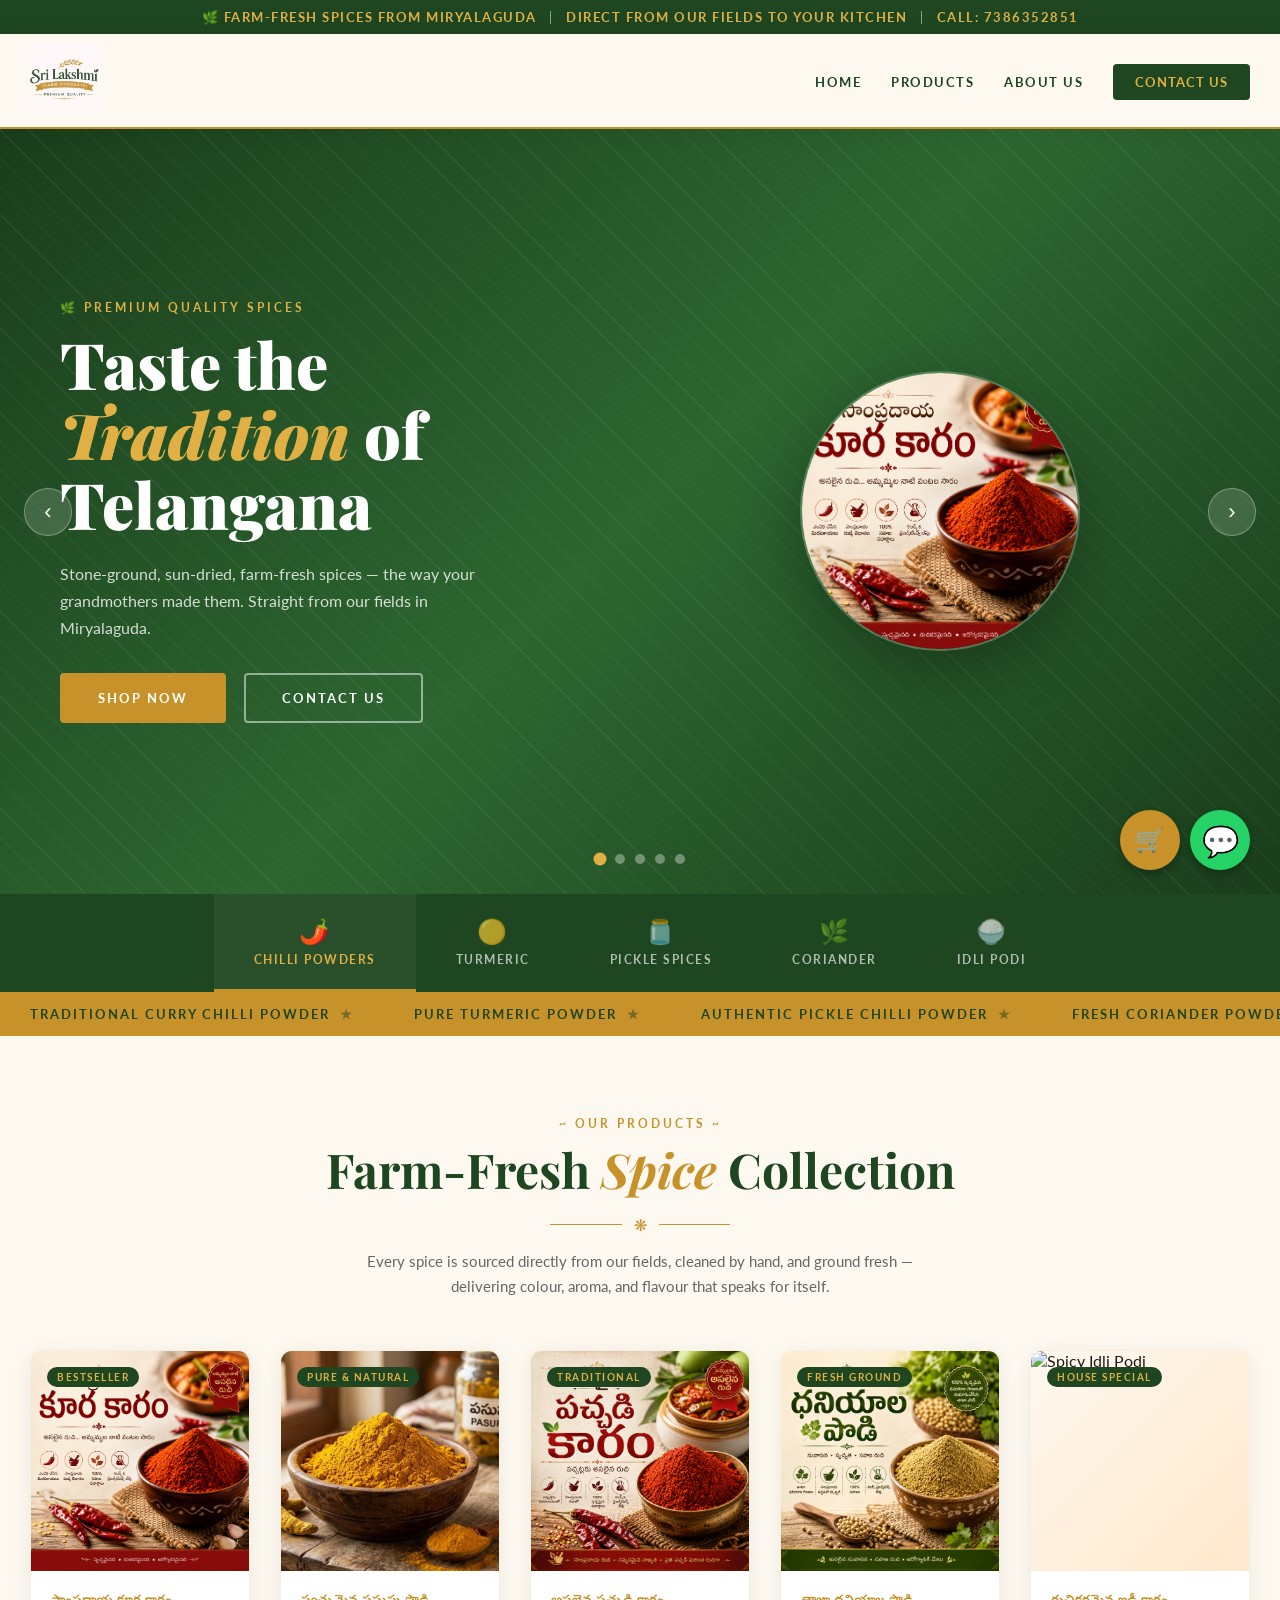
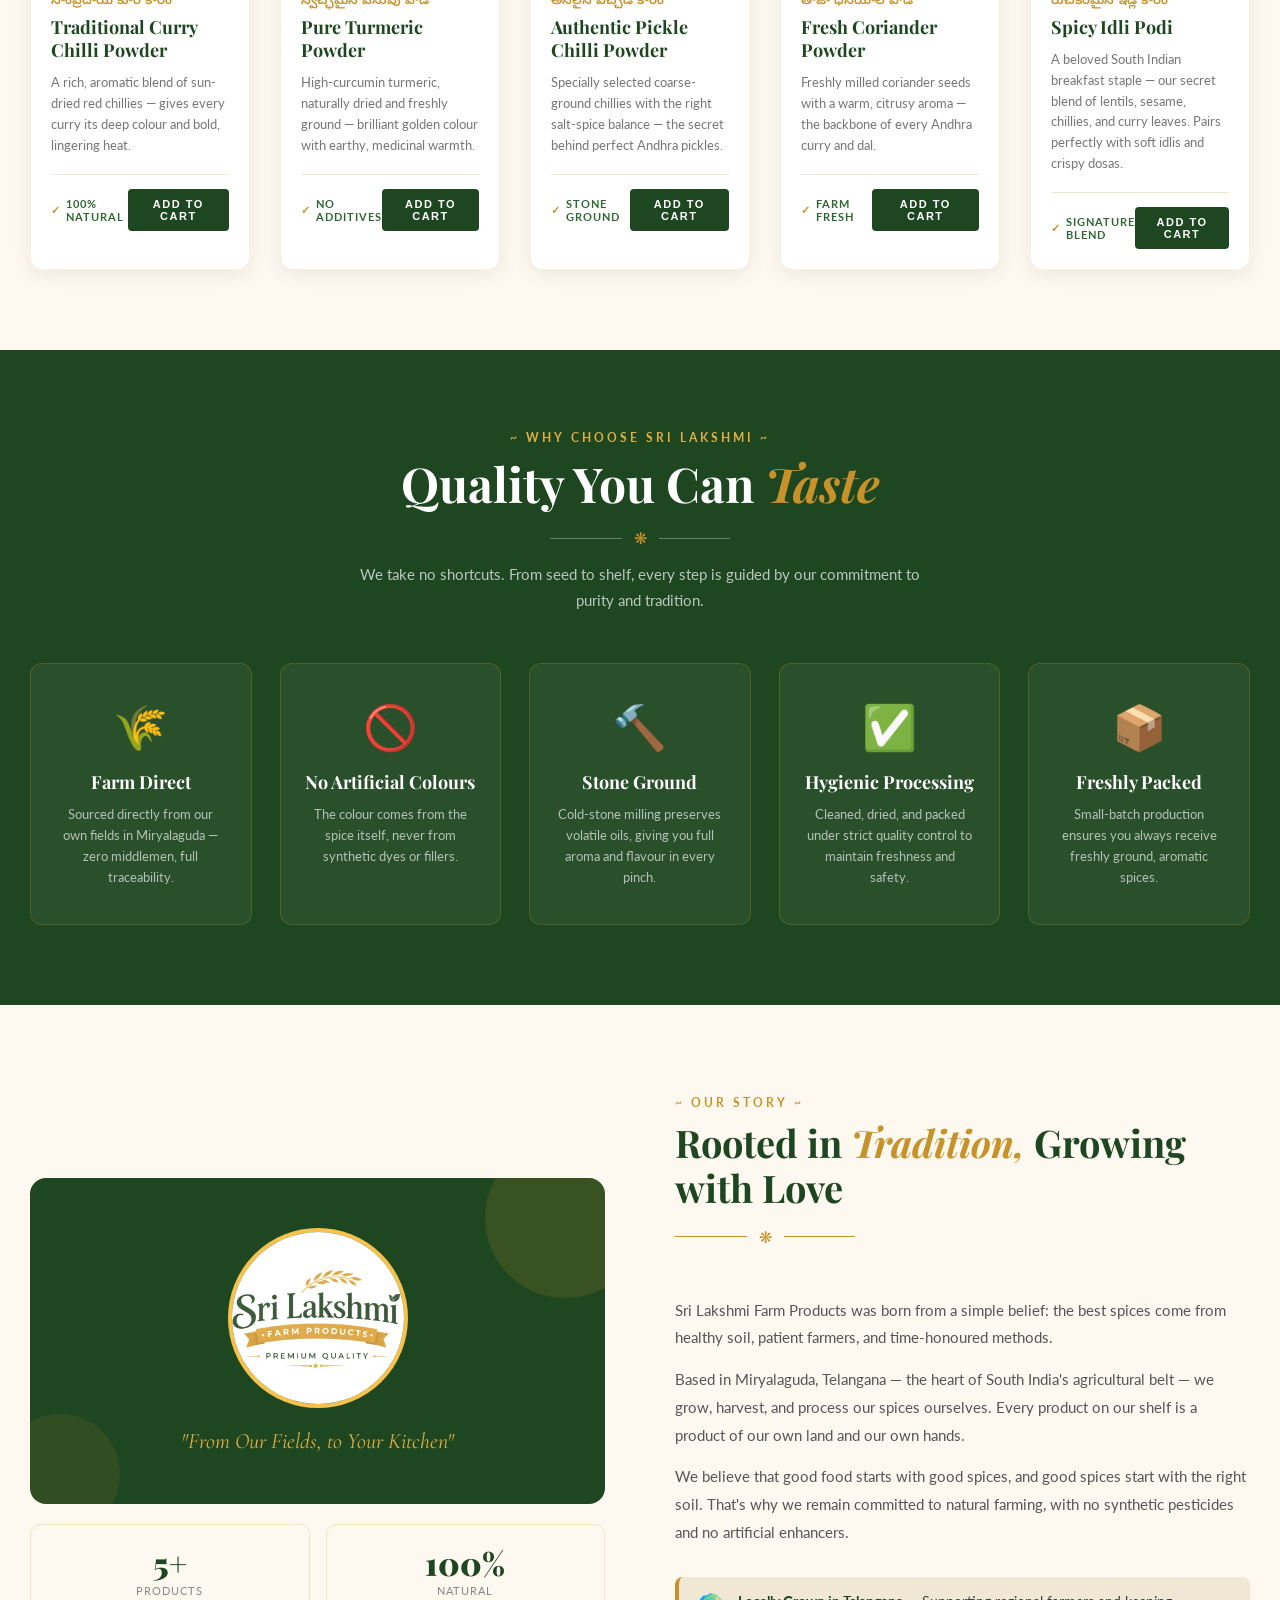
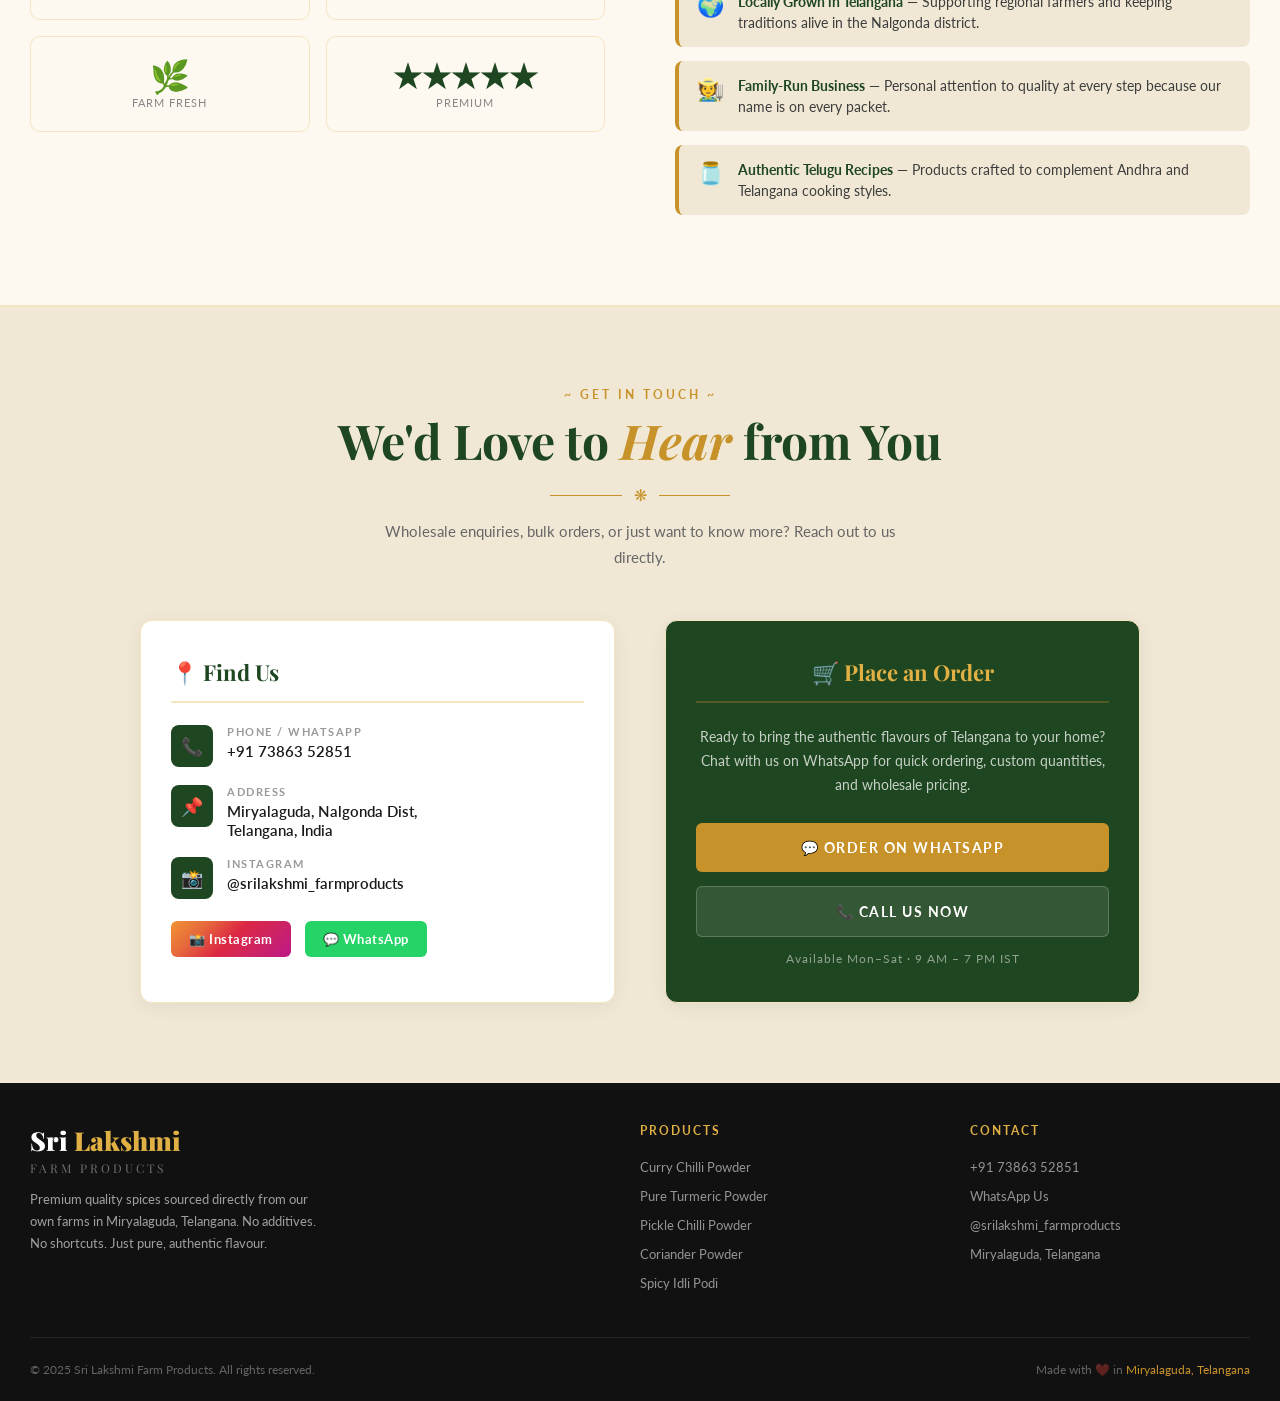
==== sri_lakshmi_farm_products.html @ 41fdf5b1 "Update products, add cart and WhatsApp functionality" ====
<!DOCTYPE html>
<html lang="en">
<head>
<meta charset="UTF-8">
<meta name="viewport" content="width=device-width, initial-scale=1.0">
<title>Sri Lakshmi Farm Products | Premium Quality Spices</title>
<link href="https://fonts.googleapis.com/css2?family=Playfair+Display:ital,wght@0,400;0,600;0,700;0,900;1,400;1,700&family=Cormorant+Garamond:ital,wght@0,400;0,500;0,600;1,400&family=Lato:wght@300;400;700&family=Noto+Sans+Telugu:wght@400;600&display=swap" rel="stylesheet">
<style>
  :root {
    --green-dark: #1e4620;
    --green-mid: #2d6630;
    --green-light: #4a8c4e;
    --gold: #c8922a;
    --gold-light: #e0b045;
    --gold-pale: #f5e6c0;
    --cream: #fdf8f0;
    --cream-dark: #f0e8d5;
    --text-dark: #1a1a1a;
    --text-mid: #3d3d3d;
    --white: #ffffff;
  }

  * { margin: 0; padding: 0; box-sizing: border-box; }

  html { scroll-behavior: smooth; }

  body {
    font-family: 'Lato', sans-serif;
    background: var(--cream);
    color: var(--text-dark);
    overflow-x: hidden;
  }

  /* ── ANNOUNCEMENT BAR ── */
  .announcement-bar {
    background: var(--green-dark);
    color: var(--gold-light);
    text-align: center;
    padding: 9px 20px;
    font-size: 13px;
    letter-spacing: 1.5px;
    font-weight: 700;
    text-transform: uppercase;
  }
  .announcement-bar span { color: #fff; font-weight: 300; margin: 0 8px; }

  /* ── NAVBAR ── */
  nav {
    background: var(--cream);
    border-bottom: 2px solid var(--gold);
    position: sticky;
    top: 0;
    z-index: 1000;
    box-shadow: 0 2px 20px rgba(0,0,0,0.08);
  }
  .nav-inner {
    max-width: 1280px;
    margin: auto;
    display: flex;
    align-items: center;
    justify-content: space-between;
    padding: 10px 30px;
    gap: 20px;
  }
  .nav-logo img {
    height: 70px;
    object-fit: contain;
  }
  .nav-links {
    display: flex;
    gap: 30px;
    list-style: none;
  }
  .nav-links a {
    text-decoration: none;
    color: var(--green-dark);
    font-family: 'Lato', sans-serif;
    font-weight: 700;
    font-size: 13px;
    letter-spacing: 1.5px;
    text-transform: uppercase;
    padding: 6px 0;
    position: relative;
  }
  .nav-links a::after {
    content: '';
    position: absolute;
    bottom: 0; left: 0;
    width: 0; height: 2px;
    background: var(--gold);
    transition: width 0.3s ease;
  }
  .nav-links a:hover::after { width: 100%; }
  .nav-links a:hover { color: var(--gold); }
  .nav-contact-btn {
    background: var(--green-dark);
    color: var(--gold-light) !important;
    padding: 10px 22px !important;
    border-radius: 4px;
    letter-spacing: 1px !important;
    transition: background 0.3s !important;
  }
  .nav-contact-btn:hover { background: var(--gold) !important; color: #fff !important; }
  .nav-contact-btn::after { display: none !important; }

  /* ── HERO SLIDER ── */
  .hero {
    position: relative;
    overflow: hidden;
    height: 85vh;
    min-height: 520px;
    max-height: 780px;
  }
  .hero-slide {
    position: absolute;
    inset: 0;
    display: flex;
    align-items: center;
    opacity: 0;
    transition: opacity 0.9s ease;
    pointer-events: none;
  }
  .hero-slide.active { opacity: 1; pointer-events: auto; }

  .slide-1 {
    background: linear-gradient(135deg, #1a3d1c 0%, #2d6630 50%, #1a3d1c 100%);
  }
  .slide-2 {
    background: linear-gradient(135deg, #4a2800 0%, #c8922a 50%, #4a2800 100%);
  }
  .slide-3 {
    background: linear-gradient(135deg, #1e3a1e 0%, #3a7d44 60%, #1e3a1e 100%);
  }

  .hero-pattern {
    position: absolute;
    inset: 0;
    opacity: 0.06;
    background-image: repeating-linear-gradient(
      45deg,
      #fff 0px, #fff 1px,
      transparent 1px, transparent 20px
    );
  }

  .hero-content {
    position: relative;
    z-index: 2;
    max-width: 1280px;
    margin: auto;
    padding: 0 60px;
    width: 100%;
    display: grid;
    grid-template-columns: 1fr 1fr;
    align-items: center;
    gap: 40px;
  }

  .hero-text .eyebrow {
    font-family: 'Lato', sans-serif;
    font-size: 12px;
    font-weight: 700;
    letter-spacing: 3px;
    text-transform: uppercase;
    color: var(--gold-light);
    margin-bottom: 14px;
    display: block;
  }
  .hero-text h1 {
    font-family: 'Playfair Display', serif;
    font-size: clamp(38px, 5vw, 64px);
    line-height: 1.1;
    color: #fff;
    margin-bottom: 20px;
    font-weight: 900;
  }
  .hero-text h1 em { color: var(--gold-light); font-style: italic; }
  .hero-text p {
    font-size: 16px;
    color: rgba(255,255,255,0.8);
    line-height: 1.7;
    margin-bottom: 32px;
    max-width: 420px;
  }
  .hero-btn {
    display: inline-block;
    background: var(--gold);
    color: #fff;
    padding: 15px 36px;
    font-size: 13px;
    font-weight: 700;
    letter-spacing: 2px;
    text-transform: uppercase;
    text-decoration: none;
    border-radius: 4px;
    transition: all 0.3s;
    border: 2px solid var(--gold);
  }
  .hero-btn:hover {
    background: transparent;
    color: var(--gold-light);
  }
  .hero-btn-outline {
    background: transparent;
    margin-left: 14px;
    color: #fff;
    border-color: rgba(255,255,255,0.5);
  }
  .hero-btn-outline:hover {
    background: rgba(255,255,255,0.1);
    border-color: #fff;
    color: #fff;
  }

  .hero-visual {
    display: flex;
    justify-content: center;
    align-items: center;
  }
  .hero-spice-icon {
    width: 280px;
    height: 280px;
    border-radius: 50%;
    background: rgba(255,255,255,0.08);
    border: 2px solid rgba(255,255,255,0.15);
    display: flex;
    flex-direction: column;
    align-items: center;
    justify-content: center;
    font-size: 100px;
    animation: float 4s ease-in-out infinite;
    box-shadow: 0 20px 60px rgba(0,0,0,0.3);
  }
  .hero-spice-icon span { font-size: 14px; color: var(--gold-light); margin-top: 8px; font-weight: 700; letter-spacing: 2px; }

  @keyframes float {
    0%, 100% { transform: translateY(0); }
    50% { transform: translateY(-14px); }
  }

  .hero-dots {
    position: absolute;
    bottom: 30px;
    left: 50%;
    transform: translateX(-50%);
    display: flex;
    gap: 10px;
    z-index: 10;
  }
  .dot {
    width: 10px; height: 10px;
    border-radius: 50%;
    background: rgba(255,255,255,0.35);
    cursor: pointer;
    transition: all 0.3s;
    border: none;
  }
  .dot.active { background: var(--gold-light); transform: scale(1.3); }

  .hero-arrow {
    position: absolute;
    top: 50%;
    transform: translateY(-50%);
    background: rgba(255,255,255,0.15);
    border: 1px solid rgba(255,255,255,0.3);
    color: #fff;
    width: 48px; height: 48px;
    border-radius: 50%;
    font-size: 22px;
    cursor: pointer;
    z-index: 10;
    transition: all 0.3s;
    display: flex; align-items: center; justify-content: center;
  }
  .hero-arrow:hover { background: var(--gold); border-color: var(--gold); }
  .arrow-left { left: 24px; }
  .arrow-right { right: 24px; }

  /* ── CATEGORY PILLS ── */
  .category-strip {
    background: var(--green-dark);
    padding: 0;
  }
  .cat-inner {
    max-width: 1280px;
    margin: auto;
    display: flex;
    justify-content: center;
  }
  .cat-pill {
    display: flex;
    flex-direction: column;
    align-items: center;
    padding: 22px 40px;
    color: rgba(255,255,255,0.65);
    text-decoration: none;
    font-size: 12px;
    font-weight: 700;
    letter-spacing: 1.5px;
    text-transform: uppercase;
    transition: all 0.3s;
    border-bottom: 3px solid transparent;
    gap: 6px;
  }
  .cat-pill span.icon { font-size: 24px; }
  .cat-pill:hover, .cat-pill.active {
    color: var(--gold-light);
    border-bottom-color: var(--gold);
    background: rgba(255,255,255,0.05);
  }

  /* ── SECTION HEADERS ── */
  .section-header {
    text-align: center;
    margin-bottom: 50px;
  }
  .section-header .kicker {
    font-size: 12px;
    font-weight: 700;
    letter-spacing: 3px;
    text-transform: uppercase;
    color: var(--gold);
    display: block;
    margin-bottom: 10px;
  }
  .section-header h2 {
    font-family: 'Playfair Display', serif;
    font-size: clamp(30px, 4vw, 48px);
    color: var(--green-dark);
    font-weight: 700;
    line-height: 1.2;
  }
  .section-header h2 em { font-style: italic; color: var(--gold); }
  .section-header p {
    margin-top: 14px;
    color: #666;
    font-size: 15px;
    max-width: 560px;
    margin-left: auto;
    margin-right: auto;
    line-height: 1.7;
  }
  .divider {
    display: flex;
    align-items: center;
    justify-content: center;
    gap: 12px;
    margin: 16px auto 0;
    width: 180px;
  }
  .divider::before, .divider::after {
    content: '';
    flex: 1;
    height: 1px;
    background: var(--gold);
  }
  .divider-star { color: var(--gold); font-size: 16px; }

  /* ── PRODUCTS SECTION ── */
  .products-section {
    padding: 80px 30px;
    max-width: 1280px;
    margin: auto;
  }

  .products-grid {
    display: grid;
    grid-template-columns: repeat(auto-fit, minmax(220px, 1fr));
    gap: 30px;
  }

  .product-card {
    background: #fff;
    border-radius: 12px;
    overflow: hidden;
    box-shadow: 0 4px 20px rgba(0,0,0,0.07);
    transition: all 0.35s cubic-bezier(0.25, 0.8, 0.25, 1);
    position: relative;
    border: 1px solid rgba(200,146,42,0.15);
  }
  .product-card:hover {
    transform: translateY(-8px);
    box-shadow: 0 16px 48px rgba(0,0,0,0.14);
    border-color: var(--gold);
  }

  .product-badge {
    position: absolute;
    top: 16px;
    left: 16px;
    background: var(--green-dark);
    color: var(--gold-light);
    font-size: 10px;
    font-weight: 700;
    letter-spacing: 1.5px;
    text-transform: uppercase;
    padding: 4px 10px;
    border-radius: 20px;
    z-index: 2;
  }

  .product-img-wrap {
    height: 220px;
    display: flex;
    align-items: center;
    justify-content: center;
    position: relative;
    overflow: hidden;
  }

  .product-emoji {
    font-size: 80px;
    animation: pulse 3s ease-in-out infinite;
  }

  @keyframes pulse {
    0%, 100% { transform: scale(1); }
    50% { transform: scale(1.08); }
  }

  .product-img-bg {
    position: absolute;
    inset: 0;
    opacity: 0.06;
  }

  .product-body {
    padding: 22px 20px 20px;
  }
  .product-telugu {
    font-family: 'Noto Sans Telugu', sans-serif;
    font-size: 13px;
    color: var(--gold);
    margin-bottom: 6px;
    font-weight: 600;
  }
  .product-name {
    font-family: 'Playfair Display', serif;
    font-size: 18px;
    color: var(--green-dark);
    font-weight: 700;
    margin-bottom: 10px;
    line-height: 1.3;
  }
  .product-desc {
    font-size: 13px;
    color: #777;
    line-height: 1.6;
    margin-bottom: 18px;
  }
  .product-footer {
    display: flex;
    align-items: center;
    justify-content: space-between;
    border-top: 1px solid var(--cream-dark);
    padding-top: 14px;
  }
  .product-tag {
    display: flex;
    align-items: center;
    gap: 5px;
    font-size: 11px;
    font-weight: 700;
    color: var(--green-mid);
    letter-spacing: 1px;
    text-transform: uppercase;
  }
  .product-tag::before { content: '✓'; color: var(--gold); }
  .enquire-btn {
    background: var(--green-dark);
    color: #fff;
    border: none;
    padding: 9px 18px;
    font-size: 11px;
    font-weight: 700;
    letter-spacing: 1.5px;
    text-transform: uppercase;
    border-radius: 4px;
    cursor: pointer;
    transition: background 0.3s;
    text-decoration: none;
  }
  .enquire-btn:hover { background: var(--gold); }

  /* Product color themes */
  .pc-red .product-img-wrap { background: linear-gradient(135deg, #fff5f5, #ffe5e5); }
  .pc-yellow .product-img-wrap { background: linear-gradient(135deg, #fffde8, #fff8c0); }
  .pc-red2 .product-img-wrap { background: linear-gradient(135deg, #fff0f0, #ffd6cc); }
  .pc-green .product-img-wrap { background: linear-gradient(135deg, #f0fff4, #d4edda); }
  .pc-orange .product-img-wrap { background: linear-gradient(135deg, #fff8f0, #ffe8cc); }

  /* ── WHY CHOOSE US ── */
  .why-section {
    background: var(--green-dark);
    padding: 80px 30px;
    position: relative;
    overflow: hidden;
  }
  .why-pattern {
    position: absolute;
    inset: 0;
    opacity: 0.04;
    background-image:
      radial-gradient(circle at 25% 25%, #fff 1px, transparent 1px),
      radial-gradient(circle at 75% 75%, #fff 1px, transparent 1px);
    background-size: 40px 40px;
  }
  .why-inner {
    max-width: 1280px;
    margin: auto;
    position: relative;
    z-index: 1;
  }
  .why-section .section-header h2 { color: #fff; }
  .why-section .section-header .kicker { color: var(--gold-light); }
  .why-section .section-header p { color: rgba(255,255,255,0.7); }
  .why-section .divider::before,
  .why-section .divider::after { background: rgba(255,255,255,0.3); }

  .features-grid {
    display: grid;
    grid-template-columns: repeat(auto-fit, minmax(200px, 1fr));
    gap: 28px;
    margin-top: 50px;
  }
  .feature-card {
    background: rgba(255,255,255,0.05);
    border: 1px solid rgba(200,146,42,0.25);
    border-radius: 12px;
    padding: 36px 24px;
    text-align: center;
    transition: all 0.3s;
  }
  .feature-card:hover {
    background: rgba(200,146,42,0.1);
    border-color: var(--gold);
    transform: translateY(-5px);
  }
  .feature-icon { font-size: 44px; margin-bottom: 16px; }
  .feature-title {
    font-family: 'Playfair Display', serif;
    font-size: 18px;
    font-weight: 700;
    color: #fff;
    margin-bottom: 10px;
  }
  .feature-desc { font-size: 13px; color: rgba(255,255,255,0.65); line-height: 1.6; }

  /* ── MARQUEE STRIP ── */
  .marquee-strip {
    background: var(--gold);
    padding: 14px 0;
    overflow: hidden;
  }
  .marquee-track {
    display: flex;
    gap: 0;
    animation: marquee 22s linear infinite;
    white-space: nowrap;
  }
  .marquee-item {
    font-size: 13px;
    font-weight: 700;
    letter-spacing: 2px;
    text-transform: uppercase;
    color: var(--green-dark);
    padding: 0 30px;
    display: flex;
    align-items: center;
    gap: 10px;
  }
  .marquee-item::after { content: '★'; color: var(--green-dark); opacity: 0.5; }

  @keyframes marquee {
    from { transform: translateX(0); }
    to { transform: translateX(-50%); }
  }

  /* ── ABOUT/STORY SECTION ── */
  .story-section {
    padding: 90px 30px;
    max-width: 1280px;
    margin: auto;
    display: grid;
    grid-template-columns: 1fr 1fr;
    gap: 70px;
    align-items: center;
  }
  .story-visual {
    position: relative;
  }
  .story-main-box {
    background: var(--green-dark);
    border-radius: 16px;
    padding: 50px 40px;
    text-align: center;
    position: relative;
    overflow: hidden;
  }
  .story-main-box::before {
    content: '';
    position: absolute;
    top: -40px; right: -40px;
    width: 160px; height: 160px;
    border-radius: 50%;
    background: rgba(200,146,42,0.15);
  }
  .story-main-box::after {
    content: '';
    position: absolute;
    bottom: -30px; left: -30px;
    width: 120px; height: 120px;
    border-radius: 50%;
    background: rgba(200,146,42,0.1);
  }
  .story-logo-wrap { position: relative; z-index: 1; }
  .story-logo-wrap img { width: 180px; filter: brightness(1.1); }
  .story-tagline {
    font-family: 'Cormorant Garamond', serif;
    font-size: 22px;
    font-style: italic;
    color: var(--gold-light);
    margin-top: 20px;
    position: relative;
    z-index: 1;
  }

  .story-stat-row {
    display: grid;
    grid-template-columns: 1fr 1fr;
    gap: 16px;
    margin-top: 20px;
  }
  .stat-box {
    background: var(--cream);
    border-radius: 10px;
    padding: 22px 16px;
    text-align: center;
    border: 1px solid var(--gold-pale);
  }
  .stat-num {
    font-family: 'Playfair Display', serif;
    font-size: 32px;
    font-weight: 900;
    color: var(--green-dark);
    line-height: 1;
  }
  .stat-label { font-size: 11px; color: #888; letter-spacing: 1px; text-transform: uppercase; margin-top: 5px; }

  .story-text .section-header { text-align: left; }
  .story-text .section-header h2 { font-size: 38px; }
  .story-text .divider { margin: 16px 0 0; justify-content: flex-start; }

  .story-body {
    font-size: 15px;
    color: #555;
    line-height: 1.85;
    margin-top: 24px;
  }
  .story-body p + p { margin-top: 14px; }
  .story-highlights {
    margin-top: 30px;
    display: flex;
    flex-direction: column;
    gap: 14px;
  }
  .story-hi {
    display: flex;
    align-items: flex-start;
    gap: 14px;
    padding: 14px 18px;
    background: var(--cream-dark);
    border-radius: 8px;
    border-left: 4px solid var(--gold);
  }
  .story-hi-icon { font-size: 22px; flex-shrink: 0; }
  .story-hi-text { font-size: 14px; color: var(--text-mid); line-height: 1.5; }
  .story-hi-text strong { color: var(--green-dark); }

  /* ── CONTACT SECTION ── */
  .contact-section {
    background: var(--cream-dark);
    padding: 80px 30px;
    border-top: 2px solid var(--gold-pale);
  }
  .contact-inner {
    max-width: 1000px;
    margin: auto;
  }
  .contact-grid {
    display: grid;
    grid-template-columns: 1fr 1fr;
    gap: 50px;
    margin-top: 50px;
  }
  .contact-card {
    background: #fff;
    border-radius: 12px;
    padding: 36px 30px;
    box-shadow: 0 4px 20px rgba(0,0,0,0.06);
    border: 1px solid var(--gold-pale);
  }
  .contact-card h3 {
    font-family: 'Playfair Display', serif;
    font-size: 22px;
    color: var(--green-dark);
    margin-bottom: 22px;
    padding-bottom: 14px;
    border-bottom: 2px solid var(--gold-pale);
  }
  .contact-item {
    display: flex;
    gap: 14px;
    margin-bottom: 18px;
    align-items: flex-start;
  }
  .contact-item-icon {
    width: 42px; height: 42px;
    background: var(--green-dark);
    border-radius: 8px;
    display: flex;
    align-items: center;
    justify-content: center;
    font-size: 18px;
    flex-shrink: 0;
  }
  .contact-item-text strong {
    display: block;
    font-size: 11px;
    letter-spacing: 1.5px;
    text-transform: uppercase;
    color: #999;
    margin-bottom: 3px;
  }
  .contact-item-text a,
  .contact-item-text span {
    font-size: 15px;
    color: var(--text-dark);
    text-decoration: none;
    font-weight: 600;
  }
  .contact-item-text a:hover { color: var(--gold); }

  .social-links {
    display: flex;
    gap: 14px;
    margin-top: 8px;
    flex-wrap: wrap;
  }
  .social-btn {
    display: flex;
    align-items: center;
    gap: 8px;
    padding: 10px 18px;
    border-radius: 6px;
    text-decoration: none;
    font-size: 13px;
    font-weight: 700;
    letter-spacing: 0.5px;
    transition: all 0.3s;
  }
  .social-instagram {
    background: linear-gradient(135deg, #f09433, #e6683c, #dc2743, #cc2366, #bc1888);
    color: #fff;
  }
  .social-whatsapp {
    background: #25D366;
    color: #fff;
  }
  .social-btn:hover { transform: translateY(-2px); box-shadow: 0 6px 18px rgba(0,0,0,0.2); }

  .cta-card {
    background: var(--green-dark);
    color: #fff;
    text-align: center;
  }
  .cta-card h3 { color: var(--gold-light); border-bottom-color: rgba(200,146,42,0.3); }
  .cta-card p {
    color: rgba(255,255,255,0.75);
    font-size: 14px;
    line-height: 1.7;
    margin-bottom: 26px;
  }
  .cta-big-btn {
    display: block;
    background: var(--gold);
    color: #fff;
    padding: 16px 30px;
    border-radius: 6px;
    text-decoration: none;
    font-size: 14px;
    font-weight: 700;
    letter-spacing: 1.5px;
    text-transform: uppercase;
    margin-bottom: 14px;
    transition: all 0.3s;
  }
  .cta-big-btn:hover { background: var(--gold-light); }
  .cta-note { font-size: 12px; color: rgba(255,255,255,0.5); letter-spacing: 1px; }

  /* ── FOOTER ── */
  footer {
    background: #111;
    color: rgba(255,255,255,0.6);
    padding: 40px 30px 24px;
  }
  .footer-inner {
    max-width: 1280px;
    margin: auto;
    display: grid;
    grid-template-columns: 2fr 1fr 1fr;
    gap: 50px;
    padding-bottom: 36px;
    border-bottom: 1px solid rgba(255,255,255,0.08);
  }
  .footer-brand img { height: 70px; filter: brightness(0) invert(1); opacity: 0.85; margin-bottom: 16px; }
  .footer-brand p { font-size: 13px; line-height: 1.7; max-width: 300px; }
  .footer-col h4 {
    color: var(--gold-light);
    font-size: 12px;
    font-weight: 700;
    letter-spacing: 2px;
    text-transform: uppercase;
    margin-bottom: 18px;
  }
  .footer-col ul { list-style: none; }
  .footer-col li { margin-bottom: 10px; }
  .footer-col a {
    color: rgba(255,255,255,0.55);
    text-decoration: none;
    font-size: 13px;
    transition: color 0.3s;
  }
  .footer-col a:hover { color: var(--gold-light); }
  .footer-bottom {
    max-width: 1280px;
    margin: 24px auto 0;
    display: flex;
    justify-content: space-between;
    align-items: center;
    font-size: 12px;
    color: rgba(255,255,255,0.35);
  }
  .footer-bottom a { color: var(--gold); text-decoration: none; }

  /* ── RESPONSIVE ── */
  @media (max-width: 900px) {
    .hero-content { grid-template-columns: 1fr; text-align: center; padding: 0 30px; }
    .hero-visual { display: none; }
    .story-section { grid-template-columns: 1fr; }
    .contact-grid { grid-template-columns: 1fr; }
    .footer-inner { grid-template-columns: 1fr; gap: 30px; }
    .footer-bottom { flex-direction: column; gap: 10px; text-align: center; }
  }
  @media (max-width: 600px) {
    .nav-links { display: none; }
    .nav-inner { padding: 10px 20px; }
    .products-grid { grid-template-columns: 1fr 1fr; gap: 16px; }
    .cat-pill { padding: 16px 18px; font-size: 10px; }
    .hero { height: 70vh; }
  }
  @media (max-width: 440px) {
    .products-grid { grid-template-columns: 1fr; }
  }

  /* ── SCROLL REVEAL ── */
  .reveal {
    opacity: 0;
    transform: translateY(30px);
    transition: opacity 0.6s ease, transform 0.6s ease;
  }
  .reveal.visible {
    opacity: 1;
    transform: translateY(0);
  }

  /* ── CART & WHATSAPP FLOATING UI ── */
  .wa-float-btn {
    position: fixed;
    bottom: 30px;
    right: 30px;
    background-color: #25d366;
    color: #fff;
    width: 60px;
    height: 60px;
    border-radius: 50%;
    display: flex;
    align-items: center;
    justify-content: center;
    font-size: 30px;
    box-shadow: 0 4px 10px rgba(0,0,0,0.3);
    z-index: 1000;
    text-decoration: none;
    transition: transform 0.3s ease;
  }
  .wa-float-btn:hover {
    transform: scale(1.1);
    color: #fff;
  }
  .cart-toggle-btn {
    position: fixed;
    bottom: 30px;
    right: 100px;
    background-color: var(--gold);
    color: #fff;
    width: 60px;
    height: 60px;
    border-radius: 50%;
    display: flex;
    align-items: center;
    justify-content: center;
    font-size: 24px;
    box-shadow: 0 4px 10px rgba(0,0,0,0.3);
    z-index: 1000;
    border: none;
    cursor: pointer;
    transition: transform 0.3s ease;
  }
  .cart-toggle-btn:hover {
    transform: scale(1.1);
  }
  .cart-badge {
    position: absolute;
    top: -5px;
    right: -5px;
    background: red;
    color: #fff;
    font-size: 12px;
    width: 22px;
    height: 22px;
    border-radius: 50%;
    display: flex;
    align-items: center;
    justify-content: center;
    font-weight: bold;
  }
  .cart-float {
    position: fixed;
    bottom: 100px;
    right: 30px;
    background: #fff;
    width: 320px;
    border-radius: 12px;
    box-shadow: 0 10px 30px rgba(0,0,0,0.15);
    z-index: 1000;
    border: 1px solid var(--gold-pale);
    display: none;
    flex-direction: column;
  }
  .cart-float.show {
    display: flex;
  }
  .cart-header {
    background: var(--green-dark);
    color: #fff;
    padding: 12px 16px;
    border-radius: 11px 11px 0 0;
    display: flex;
    justify-content: space-between;
    align-items: center;
    font-weight: bold;
  }
  .cart-items {
    max-height: 240px;
    overflow-y: auto;
    padding: 16px;
    display: flex;
    flex-direction: column;
    gap: 12px;
  }
  .cart-item {
    display: flex;
    justify-content: space-between;
    align-items: center;
    font-size: 14px;
    border-bottom: 1px solid #eee;
    padding-bottom: 8px;
  }
  .cart-item:last-child {
    border-bottom: none;
    padding-bottom: 0;
  }
  .cart-footer {
    padding: 16px;
    border-top: 1px solid var(--cream-dark);
  }
  .cart-order-btn {
    display: block;
    width: 100%;
    background: #25d366;
    color: #fff;
    text-align: center;
    padding: 12px;
    border-radius: 6px;
    text-decoration: none;
    font-weight: bold;
    letter-spacing: 1px;
    transition: background 0.3s;
  }
  .cart-order-btn:hover {
    background: #1ebe57;
  }
</style>
</head>
<body>

<!-- ANNOUNCEMENT -->
<div class="announcement-bar">
  🌿 Farm-Fresh Spices from Miryalaguda <span>|</span> Direct from Our Fields to Your Kitchen <span>|</span> Call: 7386352851
</div>

<!-- NAV -->
<nav>
  <div class="nav-inner">
    <div class="nav-logo">
      <img src="Logo.jpg"
           id="nav-logo-img"
           alt="Sri Lakshmi Farm Products">
    </div>
    <ul class="nav-links">
      <li><a href="#home">Home</a></li>
      <li><a href="#products">Products</a></li>
      <li><a href="#about">About Us</a></li>
      <li><a href="#contact" class="nav-contact-btn">Contact Us</a></li>
    </ul>
  </div>
</nav>

<!-- HERO -->
<section class="hero" id="home">
  <!-- Slide 1 -->
  <div class="hero-slide slide-1 active">
    <div class="hero-pattern"></div>
    <div class="hero-content">
      <div class="hero-text">
        <span class="eyebrow">🌿 Premium Quality Spices</span>
        <h1>Taste the <em>Tradition</em> of Telangana</h1>
        <p>Stone-ground, sun-dried, farm-fresh spices — the way your grandmothers made them. Straight from our fields in Miryalaguda.</p>
        <a href="#products" class="hero-btn">Shop Now</a>
        <a href="#contact" class="hero-btn hero-btn-outline">Contact Us</a>
      </div>
      <div class="hero-visual">
        <div class="hero-spice-icon" style="overflow: hidden; padding: 0;">
          <img src="Assetts/Chilli Powders.png" alt="Chilli Powders" style="width: 100%; height: 100%; object-fit: cover;">
        </div>
      </div>
    </div>
  </div>

  <!-- Slide 2 -->
  <div class="hero-slide slide-2">
    <div class="hero-pattern"></div>
    <div class="hero-content">
      <div class="hero-text">
        <span class="eyebrow">✨ No Additives. No Fillers.</span>
        <h1>Pure <em>Turmeric</em> Straight from the Farm</h1>
        <p>Our turmeric is curcumin-rich, naturally processed, and delivers the vivid golden colour and aroma that mass-market brands simply cannot match.</p>
        <a href="#products" class="hero-btn">Explore Products</a>
      </div>
      <div class="hero-visual">
        <div class="hero-spice-icon" style="overflow: hidden; padding: 0;">
          <img src="Assetts/Turmeric.jpg" alt="Turmeric" style="width: 100%; height: 100%; object-fit: cover;">
        </div>
      </div>
    </div>
  </div>

  <!-- Slide 3 -->
  <div class="hero-slide slide-3">
    <div class="hero-pattern"></div>
    <div class="hero-content">
      <div class="hero-text">
        <span class="eyebrow">🫙 Authentic Andhra Flavours</span>
        <h1>Spices That <em>Tell a Story</em> with Every Bite</h1>
        <p>From our legendary Pickle Chilli to the aromatic Idli Podi — each product carries the legacy of Telangana's rich culinary heritage.</p>
        <a href="#products" class="hero-btn">View All Products</a>
      </div>
      <div class="hero-visual">
        <div class="hero-spice-icon" style="overflow: hidden; padding: 0;">
          <img src="Assetts/Pickle Spices.png" alt="Pickle Spices" style="width: 100%; height: 100%; object-fit: cover;">
        </div>
      </div>
    </div>
  </div>

  <!-- Slide 4 -->
  <div class="hero-slide slide-4" style="background: linear-gradient(135deg, #1e3a1e 0%, #2d6630 60%, #1e3a1e 100%);">
    <div class="hero-pattern"></div>
    <div class="hero-content">
      <div class="hero-text">
        <span class="eyebrow">🌿 Farm Fresh</span>
        <h1>Aromatic <em>Coriander</em> for Every Dish</h1>
        <p>Freshly milled coriander seeds with a warm, citrusy aroma — the backbone of every Andhra curry and dal.</p>
        <a href="#products" class="hero-btn">View All Products</a>
      </div>
      <div class="hero-visual">
        <div class="hero-spice-icon" style="overflow: hidden; padding: 0;">
          <img src="Assetts/Coriander.png" alt="Fresh Coriander" style="width: 100%; height: 100%; object-fit: cover;">
        </div>
      </div>
    </div>
  </div>

  <!-- Slide 5 -->
  <div class="hero-slide slide-5" style="background: linear-gradient(135deg, #4a2800 0%, #c8922a 50%, #4a2800 100%);">
    <div class="hero-pattern"></div>
    <div class="hero-content">
      <div class="hero-text">
        <span class="eyebrow">🍚 House Special</span>
        <h1>Signature <em>Spicy Idli Podi</em></h1>
        <p>A beloved South Indian breakfast staple — our secret blend of lentils, sesame, chillies, and curry leaves. Pairs perfectly with soft idlis and crispy dosas.</p>
        <a href="#products" class="hero-btn">Shop Now</a>
      </div>
      <div class="hero-visual">
        <div class="hero-spice-icon" style="overflow: hidden; padding: 0;">
          <img src="Assetts/Idli Podi.png" alt="Spicy Idli Podi" style="width: 100%; height: 100%; object-fit: cover;">
        </div>
      </div>
    </div>
  </div>

  <!-- Dots -->
  <div class="hero-dots">
    <button class="dot active" onclick="goToSlide(0)"></button>
    <button class="dot" onclick="goToSlide(1)"></button>
    <button class="dot" onclick="goToSlide(2)"></button>
    <button class="dot" onclick="goToSlide(3)"></button>
    <button class="dot" onclick="goToSlide(4)"></button>
  </div>
  <button class="hero-arrow arrow-left" onclick="prevSlide()">‹</button>
  <button class="hero-arrow arrow-right" onclick="nextSlide()">›</button>
</section>

<!-- CATEGORY STRIP -->
<div class="category-strip">
  <div class="cat-inner">
    <a href="#products" class="cat-pill active"><span class="icon">🌶️</span>Chilli Powders</a>
    <a href="#products" class="cat-pill"><span class="icon">🟡</span>Turmeric</a>
    <a href="#products" class="cat-pill"><span class="icon">🫙</span>Pickle Spices</a>
    <a href="#products" class="cat-pill"><span class="icon">🌿</span>Coriander</a>
    <a href="#products" class="cat-pill"><span class="icon">🍚</span>Idli Podi</a>
  </div>
</div>

<!-- MARQUEE -->
<div class="marquee-strip">
  <div class="marquee-track" id="marquee-track"></div>
</div>

<!-- PRODUCTS -->
<section id="products">
  <div class="products-section">
    <div class="section-header reveal">
      <span class="kicker">~ Our Products ~</span>
      <h2>Farm-Fresh <em>Spice</em> Collection</h2>
      <div class="divider"><span class="divider-star">❋</span></div>
      <p>Every spice is sourced directly from our fields, cleaned by hand, and ground fresh — delivering colour, aroma, and flavour that speaks for itself.</p>
    </div>

    <div class="products-grid">

      <!-- 1 -->
      <div class="product-card pc-red reveal">
        <div class="product-badge">Bestseller</div>
        <div class="product-img-wrap">
          <img src="Assetts/Chilli Powders.png" alt="Traditional Curry Chilli Powder" style="width:100%; height:100%; object-fit:cover;">
        </div>
        <div class="product-body">
          <div class="product-telugu">సాంప్రదాయ కూర కారం</div>
          <div class="product-name">Traditional Curry Chilli Powder</div>
          <div class="product-desc">A rich, aromatic blend of sun-dried red chillies — gives every curry its deep colour and bold, lingering heat.</div>
          <div class="product-footer">
            <div class="product-tag">100% Natural</div>
            <button onclick="addToCart('Traditional Curry Chilli Powder')" class="enquire-btn">Add to Cart</button>
          </div>
        </div>
      </div>

      <!-- 2 -->
      <div class="product-card pc-yellow reveal">
        <div class="product-badge">Pure & Natural</div>
        <div class="product-img-wrap">
          <img src="Assetts/Turmeric.jpg" alt="Pure Turmeric Powder" style="width:100%; height:100%; object-fit:cover;">
        </div>
        <div class="product-body">
          <div class="product-telugu">స్వచ్ఛమైన పసుపు పొడి</div>
          <div class="product-name">Pure Turmeric Powder</div>
          <div class="product-desc">High-curcumin turmeric, naturally dried and freshly ground — brilliant golden colour with earthy, medicinal warmth.</div>
          <div class="product-footer">
            <div class="product-tag">No Additives</div>
            <button onclick="addToCart('Pure Turmeric Powder')" class="enquire-btn">Add to Cart</button>
          </div>
        </div>
      </div>

      <!-- 3 -->
      <div class="product-card pc-red2 reveal">
        <div class="product-badge">Traditional</div>
        <div class="product-img-wrap">
          <img src="Assetts/Pickle Spices.png" alt="Authentic Pickle Chilli Powder" style="width:100%; height:100%; object-fit:cover;">
        </div>
        <div class="product-body">
          <div class="product-telugu">అసలైన పచ్చడి కారం</div>
          <div class="product-name">Authentic Pickle Chilli Powder</div>
          <div class="product-desc">Specially selected coarse-ground chillies with the right salt-spice balance — the secret behind perfect Andhra pickles.</div>
          <div class="product-footer">
            <div class="product-tag">Stone Ground</div>
            <button onclick="addToCart('Authentic Pickle Chilli Powder')" class="enquire-btn">Add to Cart</button>
          </div>
        </div>
      </div>

      <!-- 4 -->
      <div class="product-card pc-green reveal">
        <div class="product-badge">Fresh Ground</div>
        <div class="product-img-wrap">
          <img src="Assetts/Coriander.png" alt="Fresh Coriander Powder" style="width:100%; height:100%; object-fit:cover;">
        </div>
        <div class="product-body">
          <div class="product-telugu">తాజా ధనియాల పొడి</div>
          <div class="product-name">Fresh Coriander Powder</div>
          <div class="product-desc">Freshly milled coriander seeds with a warm, citrusy aroma — the backbone of every Andhra curry and dal.</div>
          <div class="product-footer">
            <div class="product-tag">Farm Fresh</div>
            <button onclick="addToCart('Fresh Coriander Powder')" class="enquire-btn">Add to Cart</button>
          </div>
        </div>
      </div>

      <!-- 5 -->
      <div class="product-card pc-orange reveal">
        <div class="product-badge">House Special</div>
        <div class="product-img-wrap">
          <img src="Assetts/Idli Podi.png" alt="Spicy Idli Podi" style="width:100%; height:100%; object-fit:cover;">
        </div>
        <div class="product-body">
          <div class="product-telugu">రుచికరమైన ఇడ్లీ కారం</div>
          <div class="product-name">Spicy Idli Podi</div>
          <div class="product-desc">A beloved South Indian breakfast staple — our secret blend of lentils, sesame, chillies, and curry leaves. Pairs perfectly with soft idlis and crispy dosas.</div>
          <div class="product-footer">
            <div class="product-tag">Signature Blend</div>
            <button onclick="addToCart('Spicy Idli Podi')" class="enquire-btn">Add to Cart</button>
          </div>
        </div>
      </div>

    </div>
  </div>
</section>

<!-- WHY CHOOSE US -->
<section class="why-section">
  <div class="why-inner">
    <div class="section-header reveal">
      <span class="kicker">~ Why Choose Sri Lakshmi ~</span>
      <h2>Quality You Can <em>Taste</em></h2>
      <div class="divider"><span class="divider-star">❋</span></div>
      <p>We take no shortcuts. From seed to shelf, every step is guided by our commitment to purity and tradition.</p>
    </div>
    <div class="features-grid">
      <div class="feature-card reveal">
        <div class="feature-icon">🌾</div>
        <div class="feature-title">Farm Direct</div>
        <div class="feature-desc">Sourced directly from our own fields in Miryalaguda — zero middlemen, full traceability.</div>
      </div>
      <div class="feature-card reveal">
        <div class="feature-icon">🚫</div>
        <div class="feature-title">No Artificial Colours</div>
        <div class="feature-desc">The colour comes from the spice itself, never from synthetic dyes or fillers.</div>
      </div>
      <div class="feature-card reveal">
        <div class="feature-icon">🔨</div>
        <div class="feature-title">Stone Ground</div>
        <div class="feature-desc">Cold-stone milling preserves volatile oils, giving you full aroma and flavour in every pinch.</div>
      </div>
      <div class="feature-card reveal">
        <div class="feature-icon">✅</div>
        <div class="feature-title">Hygienic Processing</div>
        <div class="feature-desc">Cleaned, dried, and packed under strict quality control to maintain freshness and safety.</div>
      </div>
      <div class="feature-card reveal">
        <div class="feature-icon">📦</div>
        <div class="feature-title">Freshly Packed</div>
        <div class="feature-desc">Small-batch production ensures you always receive freshly ground, aromatic spices.</div>
      </div>
    </div>
  </div>
</section>

<!-- STORY / ABOUT -->
<section id="about">
  <div class="story-section">
    <div class="story-visual reveal">
      <div class="story-main-box">
        <div class="story-logo-wrap">
          <!-- Logo embed using the uploaded file path -->
          <img src="Logo.jpg" alt="Sri Lakshmi Farm Products" style="width: 180px; height: 180px; border-radius: 50%; object-fit: cover; border: 4px solid var(--gold-light); display: block; margin: 0 auto;">
        </div>
        <div class="story-tagline">"From Our Fields, to Your Kitchen"</div>
      </div>
      <div class="story-stat-row">
        <div class="stat-box">
          <div class="stat-num">5+</div>
          <div class="stat-label">Products</div>
        </div>
        <div class="stat-box">
          <div class="stat-num">100%</div>
          <div class="stat-label">Natural</div>
        </div>
        <div class="stat-box">
          <div class="stat-num">🌿</div>
          <div class="stat-label">Farm Fresh</div>
        </div>
        <div class="stat-box">
          <div class="stat-num">★★★★★</div>
          <div class="stat-label">Premium</div>
        </div>
      </div>
    </div>

    <div class="story-text reveal">
      <div class="section-header">
        <span class="kicker">~ Our Story ~</span>
        <h2>Rooted in <em>Tradition,</em> Growing with Love</h2>
        <div class="divider"><span class="divider-star">❋</span></div>
      </div>
      <div class="story-body">
        <p>Sri Lakshmi Farm Products was born from a simple belief: the best spices come from healthy soil, patient farmers, and time-honoured methods.</p>
        <p>Based in Miryalaguda, Telangana — the heart of South India's agricultural belt — we grow, harvest, and process our spices ourselves. Every product on our shelf is a product of our own land and our own hands.</p>
        <p>We believe that good food starts with good spices, and good spices start with the right soil. That's why we remain committed to natural farming, with no synthetic pesticides and no artificial enhancers.</p>
      </div>
      <div class="story-highlights">
        <div class="story-hi">
          <div class="story-hi-icon">🌍</div>
          <div class="story-hi-text"><strong>Locally Grown in Telangana</strong> — Supporting regional farmers and keeping traditions alive in the Nalgonda district.</div>
        </div>
        <div class="story-hi">
          <div class="story-hi-icon">🧑‍🌾</div>
          <div class="story-hi-text"><strong>Family-Run Business</strong> — Personal attention to quality at every step because our name is on every packet.</div>
        </div>
        <div class="story-hi">
          <div class="story-hi-icon">🫙</div>
          <div class="story-hi-text"><strong>Authentic Telugu Recipes</strong> — Products crafted to complement Andhra and Telangana cooking styles.</div>
        </div>
      </div>
    </div>
  </div>
</section>

<!-- CONTACT -->
<section class="contact-section" id="contact">
  <div class="contact-inner">
    <div class="section-header reveal">
      <span class="kicker">~ Get In Touch ~</span>
      <h2>We'd Love to <em>Hear</em> from You</h2>
      <div class="divider"><span class="divider-star">❋</span></div>
      <p>Wholesale enquiries, bulk orders, or just want to know more? Reach out to us directly.</p>
    </div>
    <div class="contact-grid">
      <div class="contact-card reveal">
        <h3>📍 Find Us</h3>
        <div class="contact-item">
          <div class="contact-item-icon">📞</div>
          <div class="contact-item-text">
            <strong>Phone / WhatsApp</strong>
            <a href="tel:+917386352851">+91 73863 52851</a>
          </div>
        </div>
        <div class="contact-item">
          <div class="contact-item-icon">📌</div>
          <div class="contact-item-text">
            <strong>Address</strong>
            <span>Miryalaguda, Nalgonda Dist,<br>Telangana, India</span>
          </div>
        </div>
        <div class="contact-item">
          <div class="contact-item-icon">📸</div>
          <div class="contact-item-text">
            <strong>Instagram</strong>
            <a href="https://www.instagram.com/srilakshmi_farmproducts" target="_blank">@srilakshmi_farmproducts</a>
          </div>
        </div>
        <div style="margin-top:22px;">
          <div class="social-links">
            <a href="https://www.instagram.com/srilakshmi_farmproducts" target="_blank" class="social-btn social-instagram">
              📸 Instagram
            </a>
            <a href="https://wa.me/917386352851?text=Hi%2C%20I'm%20interested%20in%20your%20spice%20products" target="_blank" class="social-btn social-whatsapp">
              💬 WhatsApp
            </a>
          </div>
        </div>
      </div>

      <div class="contact-card cta-card reveal">
        <h3>🛒 Place an Order</h3>
        <p>Ready to bring the authentic flavours of Telangana to your home? Chat with us on WhatsApp for quick ordering, custom quantities, and wholesale pricing.</p>
        <a href="https://wa.me/917386352851?text=Hi%2C%20I'd%20like%20to%20order%20spices%20from%20Sri%20Lakshmi%20Farm%20Products" target="_blank" class="cta-big-btn">
          💬 Order on WhatsApp
        </a>
        <a href="tel:+917386352851" class="cta-big-btn" style="background:rgba(255,255,255,0.1);border:1px solid rgba(255,255,255,0.2);">
          📞 Call Us Now
        </a>
        <div class="cta-note">Available Mon–Sat · 9 AM – 7 PM IST</div>
      </div>
    </div>
  </div>
</section>

<!-- Floating Cart & WhatsApp -->
<a href="https://wa.me/917386352851?text=Hi%2C%20I'm%20interested%20in%20your%20spice%20products" target="_blank" class="wa-float-btn">
  💬
</a>

<button class="cart-toggle-btn" onclick="toggleCart()">
  🛒
  <div class="cart-badge" id="cart-badge" style="display:none;">0</div>
</button>

<div class="cart-float" id="cart-float">
  <div class="cart-header">
    <strong>Your Cart</strong>
    <button onclick="toggleCart()" style="background:none;border:none;color:#fff;font-size:18px;cursor:pointer;">✖</button>
  </div>
  <div class="cart-items" id="cart-items">
    <div style="text-align:center;color:#888;">Cart is empty</div>
  </div>
  <div class="cart-footer">
    <a href="#" target="_blank" class="cart-order-btn" id="cart-order-btn" style="pointer-events:none;opacity:0.5;">
      Order on WhatsApp
    </a>
  </div>
</div>

<!-- FOOTER -->
<footer>
  <div class="footer-inner">
    <div class="footer-brand">
      <div style="font-family:'Playfair Display',serif;font-size:26px;font-weight:900;color:#fff;margin-bottom:12px;">
        Sri <span style="color:var(--gold-light)">Lakshmi</span>
        <span style="display:block;font-size:12px;font-weight:400;letter-spacing:3px;color:rgba(255,255,255,0.4);margin-top:2px;">FARM PRODUCTS</span>
      </div>
      <p>Premium quality spices sourced directly from our own farms in Miryalaguda, Telangana. No additives. No shortcuts. Just pure, authentic flavour.</p>
    </div>
    <div class="footer-col">
      <h4>Products</h4>
      <ul>
        <li><a href="#products">Curry Chilli Powder</a></li>
        <li><a href="#products">Pure Turmeric Powder</a></li>
        <li><a href="#products">Pickle Chilli Powder</a></li>
        <li><a href="#products">Coriander Powder</a></li>
        <li><a href="#products">Spicy Idli Podi</a></li>
      </ul>
    </div>
    <div class="footer-col">
      <h4>Contact</h4>
      <ul>
        <li><a href="tel:+917386352851">+91 73863 52851</a></li>
        <li><a href="https://wa.me/917386352851" target="_blank">WhatsApp Us</a></li>
        <li><a href="https://www.instagram.com/srilakshmi_farmproducts" target="_blank">@srilakshmi_farmproducts</a></li>
        <li><a href="#about">Miryalaguda, Telangana</a></li>
      </ul>
    </div>
  </div>
  <div class="footer-bottom">
    <span>© 2025 Sri Lakshmi Farm Products. All rights reserved.</span>
    <span>Made with ❤️ in <a href="#about">Miryalaguda, Telangana</a></span>
  </div>
</footer>

<script>
  // ── HERO SLIDER ──
  let currentSlide = 0;
  const slides = document.querySelectorAll('.hero-slide');
  const dots = document.querySelectorAll('.dot');

  function goToSlide(n) {
    slides[currentSlide].classList.remove('active');
    dots[currentSlide].classList.remove('active');
    currentSlide = (n + slides.length) % slides.length;
    slides[currentSlide].classList.add('active');
    dots[currentSlide].classList.add('active');
  }
  function nextSlide() { goToSlide(currentSlide + 1); }
  function prevSlide() { goToSlide(currentSlide - 1); }
  setInterval(nextSlide, 5000);

  // ── MARQUEE ──
  const marqueeItems = [
    'Traditional Curry Chilli Powder',
    'Pure Turmeric Powder',
    'Authentic Pickle Chilli Powder',
    'Fresh Coriander Powder',
    'Spicy Idli Podi',
    'Premium Quality Guaranteed',
    'Farm Direct from Miryalaguda',
    'No Artificial Colours',
    '100% Natural Spices',
  ];
  const track = document.getElementById('marquee-track');
  const double = [...marqueeItems, ...marqueeItems];
  track.innerHTML = double.map(t => `<span class="marquee-item">${t}</span>`).join('');

  // ── SCROLL REVEAL ──
  const observer = new IntersectionObserver((entries) => {
    entries.forEach((e, i) => {
      if (e.isIntersecting) {
        setTimeout(() => e.target.classList.add('visible'), i * 80);
        observer.unobserve(e.target);
      }
    });
  }, { threshold: 0.1 });
  document.querySelectorAll('.reveal').forEach(el => observer.observe(el));

  // ── CAT PILLS ACTIVE ──
  document.querySelectorAll('.cat-pill').forEach(pill => {
    pill.addEventListener('click', function() {
      document.querySelectorAll('.cat-pill').forEach(p => p.classList.remove('active'));
      this.classList.add('active');
    });
  });
  // ── CART FUNCTIONALITY ──
  let cart = [];
  function addToCart(productName) {
    const existing = cart.find(p => p.name === productName);
    if (existing) {
      existing.qty++;
    } else {
      cart.push({ name: productName, qty: 1 });
    }
    updateCartUI();
    document.getElementById('cart-float').classList.add('show');
  }

  function removeFromCart(productName) {
    cart = cart.filter(p => p.name !== productName);
    updateCartUI();
  }

  function updateCartUI() {
    const cartItemsEl = document.getElementById('cart-items');
    const cartBadge = document.getElementById('cart-badge');
    const orderBtn = document.getElementById('cart-order-btn');
    
    let totalItems = 0;
    cartItemsEl.innerHTML = '';
    
    if (cart.length === 0) {
      cartItemsEl.innerHTML = '<div style="text-align:center;color:#888;">Cart is empty</div>';
    } else {
      cart.forEach(item => {
        totalItems += item.qty;
        const div = document.createElement('div');
        div.className = 'cart-item';
        div.innerHTML = `
          <span>${item.qty}x ${item.name}</span>
          <button onclick="removeFromCart('${item.name}')" style="background:none;border:none;color:red;cursor:pointer;">✖</button>
        `;
        cartItemsEl.appendChild(div);
      });
    }
    
    cartBadge.innerText = totalItems;
    cartBadge.style.display = totalItems > 0 ? 'flex' : 'none';

    if (cart.length > 0) {
      let text = "Hi, I would like to order the following products:%0A";
      cart.forEach(item => {
        text += `- ${item.qty}x ${item.name}%0A`;
      });
      orderBtn.href = `https://wa.me/917386352851?text=${text}`;
      orderBtn.style.pointerEvents = 'auto';
      orderBtn.style.opacity = '1';
    } else {
      orderBtn.href = '#';
      orderBtn.style.pointerEvents = 'none';
      orderBtn.style.opacity = '0.5';
    }
  }

  function toggleCart() {
    document.getElementById('cart-float').classList.toggle('show');
  }
</script>
</body>
</html>
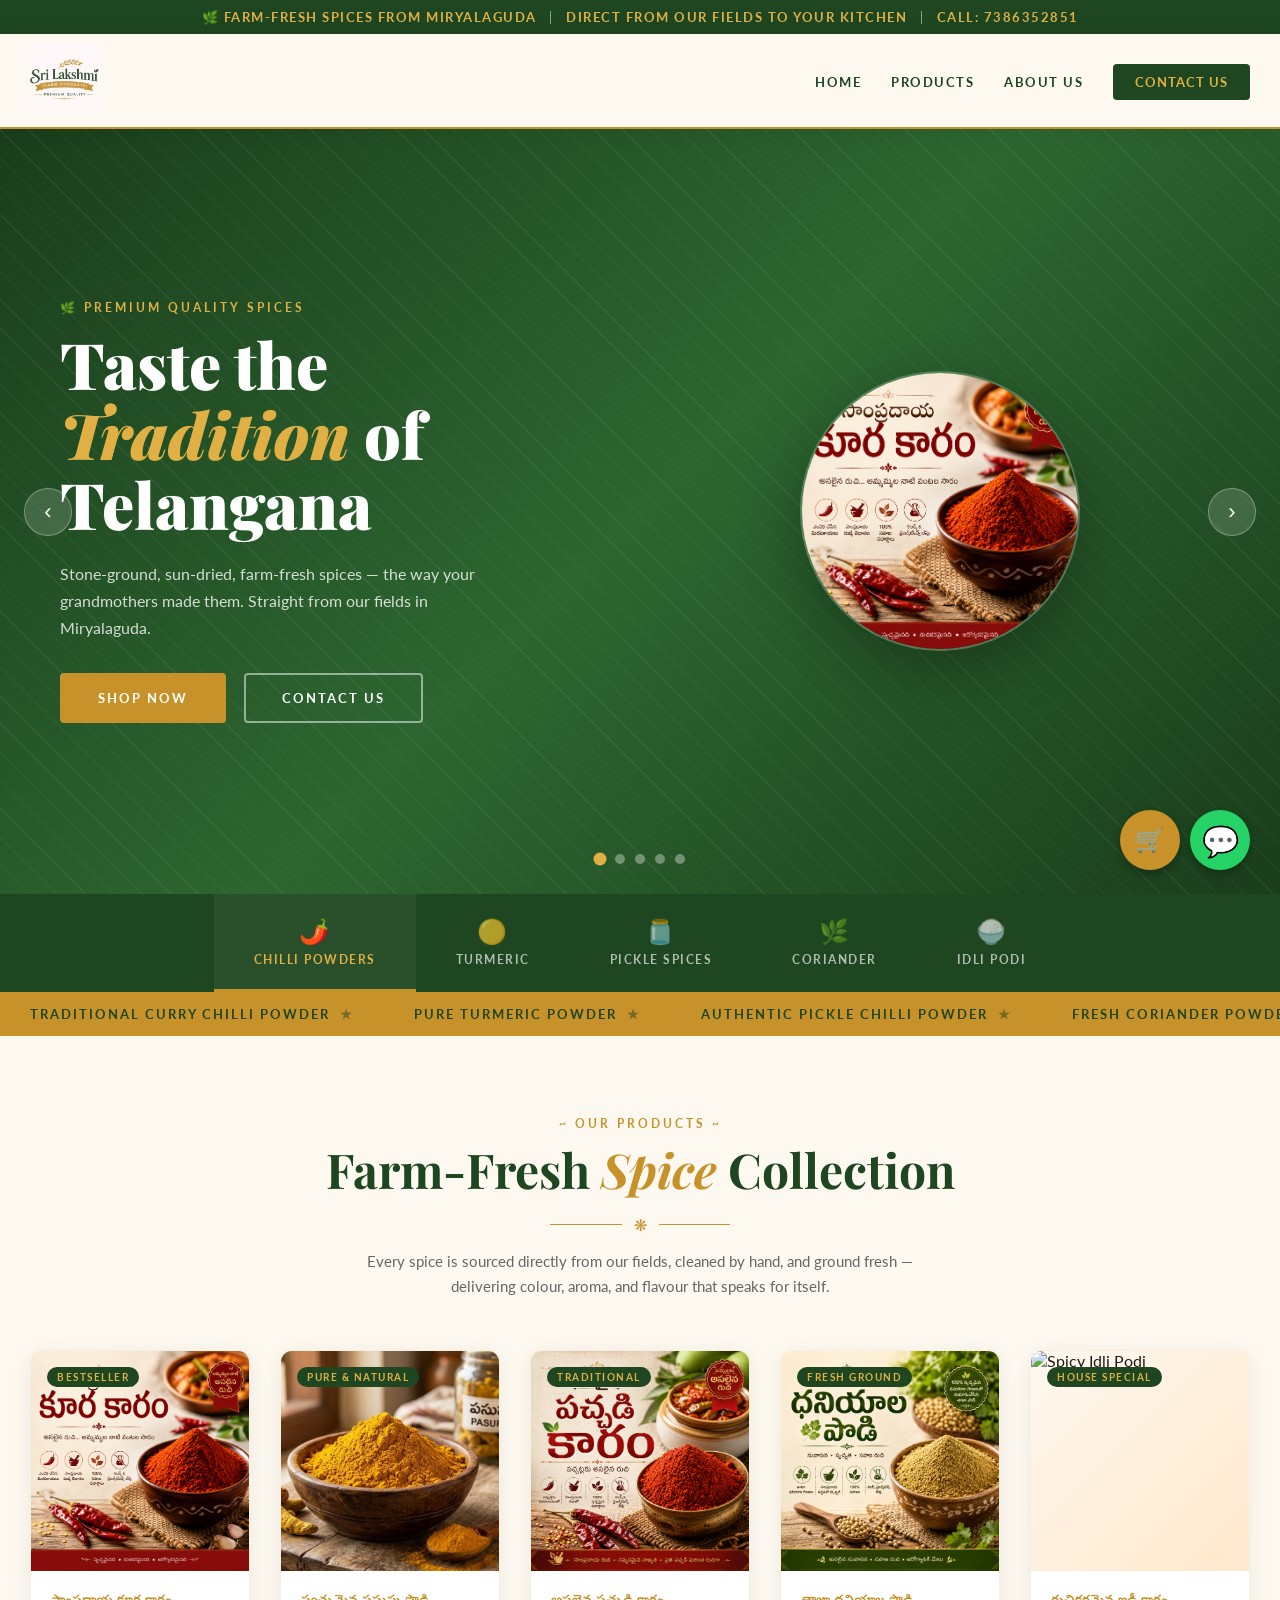
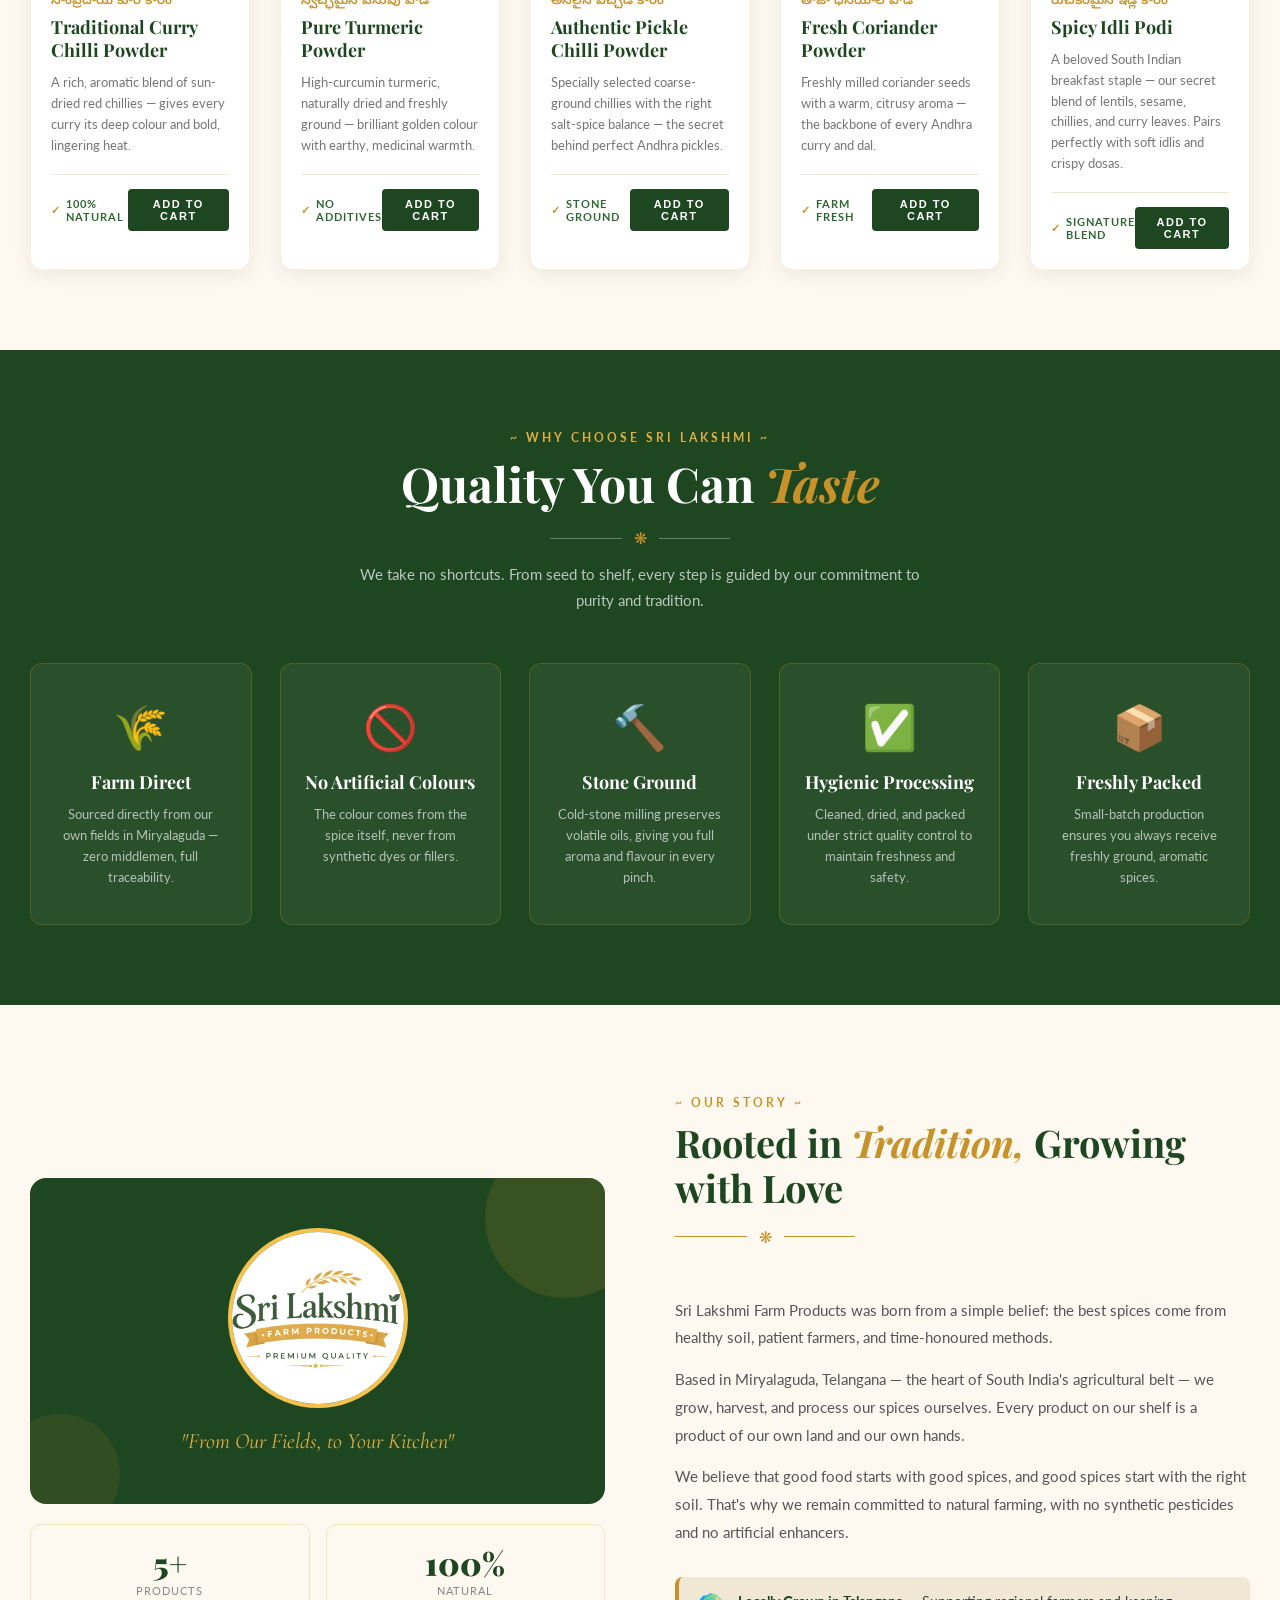
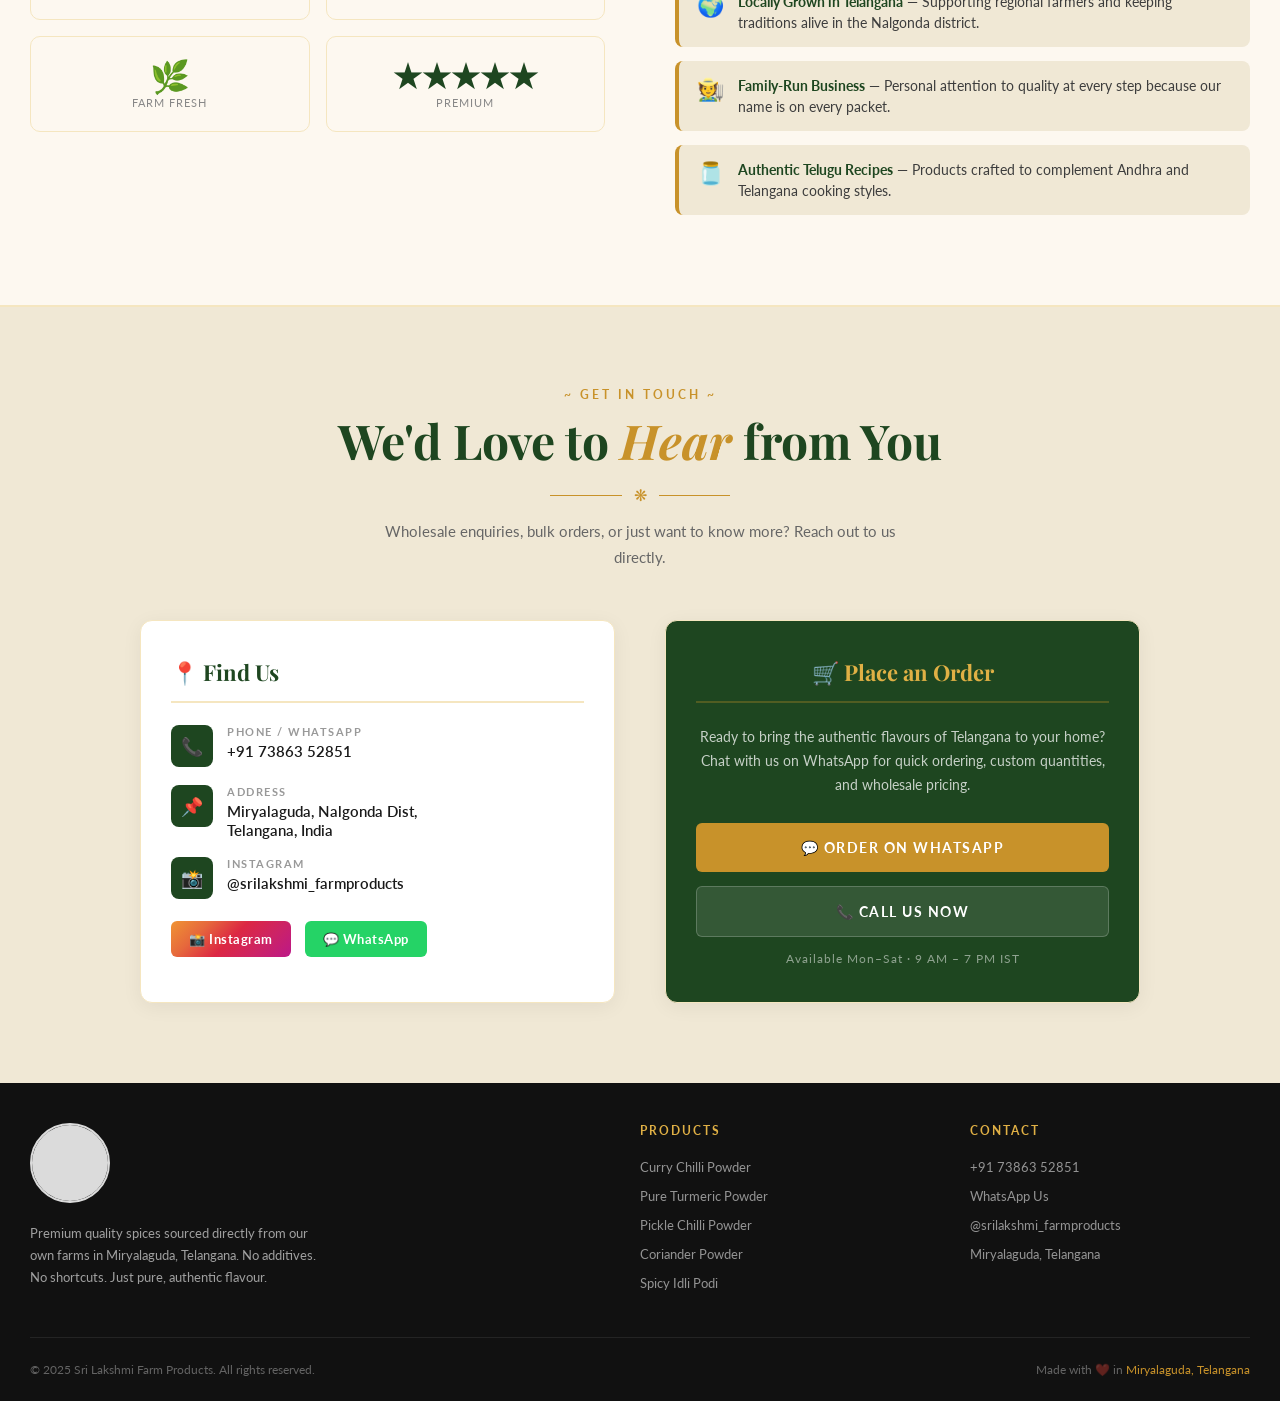
==== commit ce7cd1f7: "Add footer logo, favicon, and mobile responsive cart UI" ====
--- a/sri_lakshmi_farm_products.html
+++ b/sri_lakshmi_farm_products.html
@@ -4,6 +4,7 @@
 <meta charset="UTF-8">
 <meta name="viewport" content="width=device-width, initial-scale=1.0">
 <title>Sri Lakshmi Farm Products | Premium Quality Spices</title>
+<link rel="icon" type="image/jpeg" href="Logo.jpg">
 <link href="https://fonts.googleapis.com/css2?family=Playfair+Display:ital,wght@0,400;0,600;0,700;0,900;1,400;1,700&family=Cormorant+Garamond:ital,wght@0,400;0,500;0,600;1,400&family=Lato:wght@300;400;700&family=Noto+Sans+Telugu:wght@400;600&display=swap" rel="stylesheet">
 <style>
   :root {
@@ -858,6 +859,9 @@
     .products-grid { grid-template-columns: 1fr 1fr; gap: 16px; }
     .cat-pill { padding: 16px 18px; font-size: 10px; }
     .hero { height: 70vh; }
+    .wa-float-btn { width: 50px; height: 50px; font-size: 24px; bottom: 20px; right: 20px; }
+    .cart-toggle-btn { width: 50px; height: 50px; font-size: 20px; bottom: 20px; right: 80px; }
+    .cart-float { bottom: 80px; right: 10px; width: calc(100% - 20px); }
   }
   @media (max-width: 440px) {
     .products-grid { grid-template-columns: 1fr; }
@@ -1436,10 +1440,7 @@
 <footer>
   <div class="footer-inner">
     <div class="footer-brand">
-      <div style="font-family:'Playfair Display',serif;font-size:26px;font-weight:900;color:#fff;margin-bottom:12px;">
-        Sri <span style="color:var(--gold-light)">Lakshmi</span>
-        <span style="display:block;font-size:12px;font-weight:400;letter-spacing:3px;color:rgba(255,255,255,0.4);margin-top:2px;">FARM PRODUCTS</span>
-      </div>
+      <img src="Logo.jpg" alt="Sri Lakshmi Farm Products" style="height: 80px; width: 80px; object-fit: cover; margin-bottom: 16px; border-radius: 50%; border: 2px solid var(--gold-light);">
       <p>Premium quality spices sourced directly from our own farms in Miryalaguda, Telangana. No additives. No shortcuts. Just pure, authentic flavour.</p>
     </div>
     <div class="footer-col">
